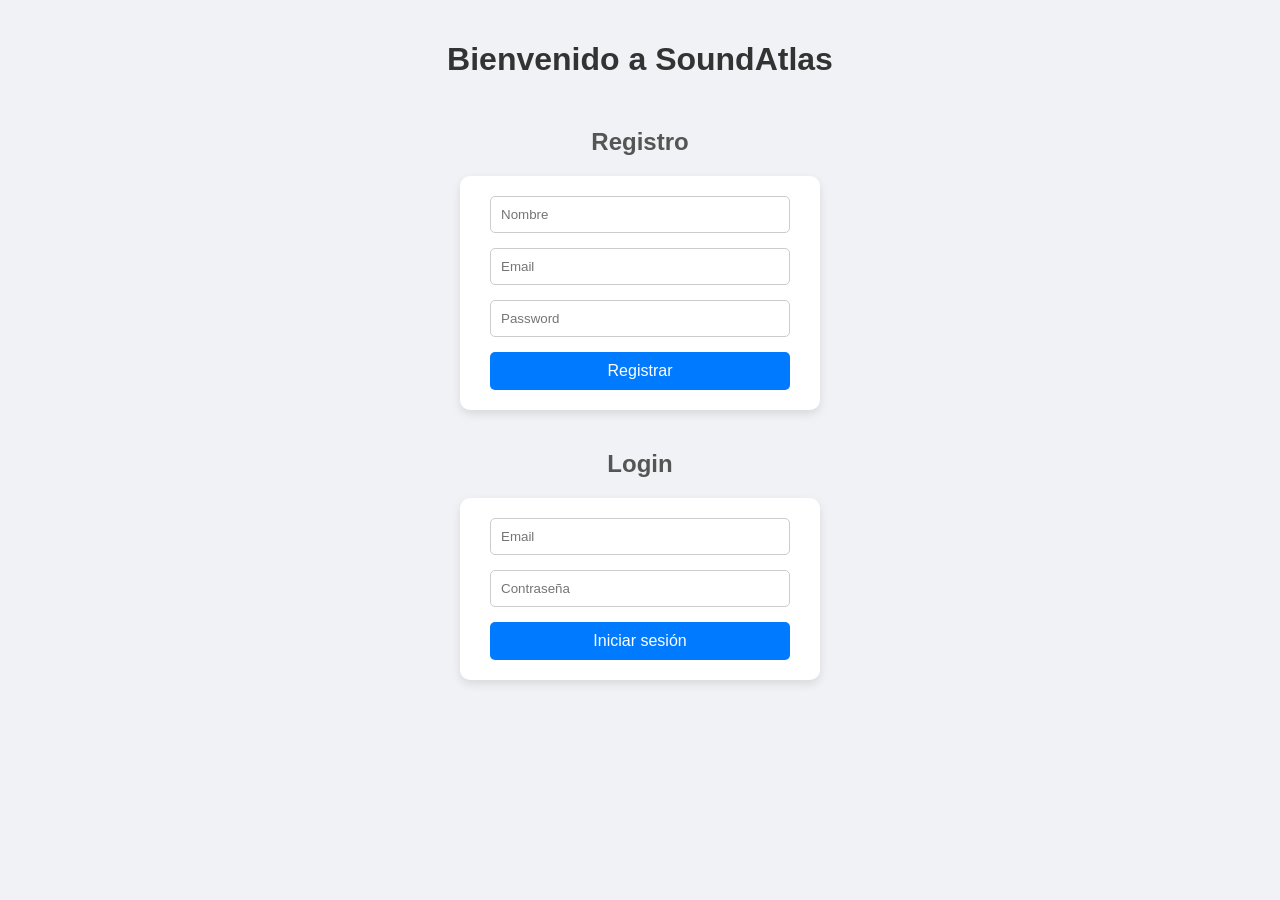
==== frontend/index.html @ 0ea6f2aa "Fase inicial: registro y login implementados, estructura básica del proyecto" ====
<!DOCTYPE html>
<html>
<head>
  <title>SoundAtlas</title>
  <link rel="stylesheet" href="css/style.css">
</head>
<body>
  <h1>Bienvenido a SoundAtlas</h1>

  <h2>Registro</h2>
  <form id="registerForm">
    <input type="text" name="nombre" placeholder="Nombre" required>
    <input type="email" name="email" placeholder="Email" required>
    <input type="password" name="password" placeholder="Password" required>
    <button type="submit">Registrar</button>
  </form>

  <h2>Login</h2>
  <form id="loginForm">
    <input type="email" name="email" placeholder="Email" required>
    <input type="password" name="password" placeholder="Contraseña" required>
    <button type="submit">Iniciar sesión</button>
  </form>

  <!-- Panel de usuario -->
  <div id="userPanel" style="display:none; margin-top:20px; padding:10px; border:1px solid #ccc; border-radius:5px;">
    <h3>Bienvenido, <span id="userName"></span></h3>
    <p>Email: <span id="userEmail"></span></p>
  </div>

  <!-- Enlazamos el archivo JS externo -->
  <script src="js/js.js"></script>
</body>
</html>
---- frontend/css/style.css ----
/* Estilo general */
body {
    font-family: Arial, sans-serif;
    background-color: #f0f2f5;
    display: flex;
    flex-direction: column;
    align-items: center;
    margin: 0;
    padding: 20px;
}

/* Títulos */
h1 {
    color: #333;
    margin-bottom: 30px;
}

h2 {
    color: #555;
    margin-top: 20px;
}

/* Formularios */
form {
    background-color: #fff;
    padding: 20px 30px;
    border-radius: 10px;
    box-shadow: 0px 4px 10px rgba(0,0,0,0.1);
    margin-bottom: 20px;
    width: 300px;
}

/* Inputs */
input[type="text"],
input[type="email"],
input[type="password"] {
    width: 100%;
    padding: 10px;
    margin-bottom: 15px;
    border: 1px solid #ccc;
    border-radius: 5px;
    box-sizing: border-box;
}

/* Botones */
button {
    width: 100%;
    padding: 10px;
    background-color: #007bff;
    color: white;
    border: none;
    border-radius: 5px;
    cursor: pointer;
    font-size: 16px;
}

button:hover {
    background-color: #0056b3;
}

/* Mensajes alert estilo modal simple */
.alert {
    margin-top: 10px;
    color: red;
    font-weight: bold;
}
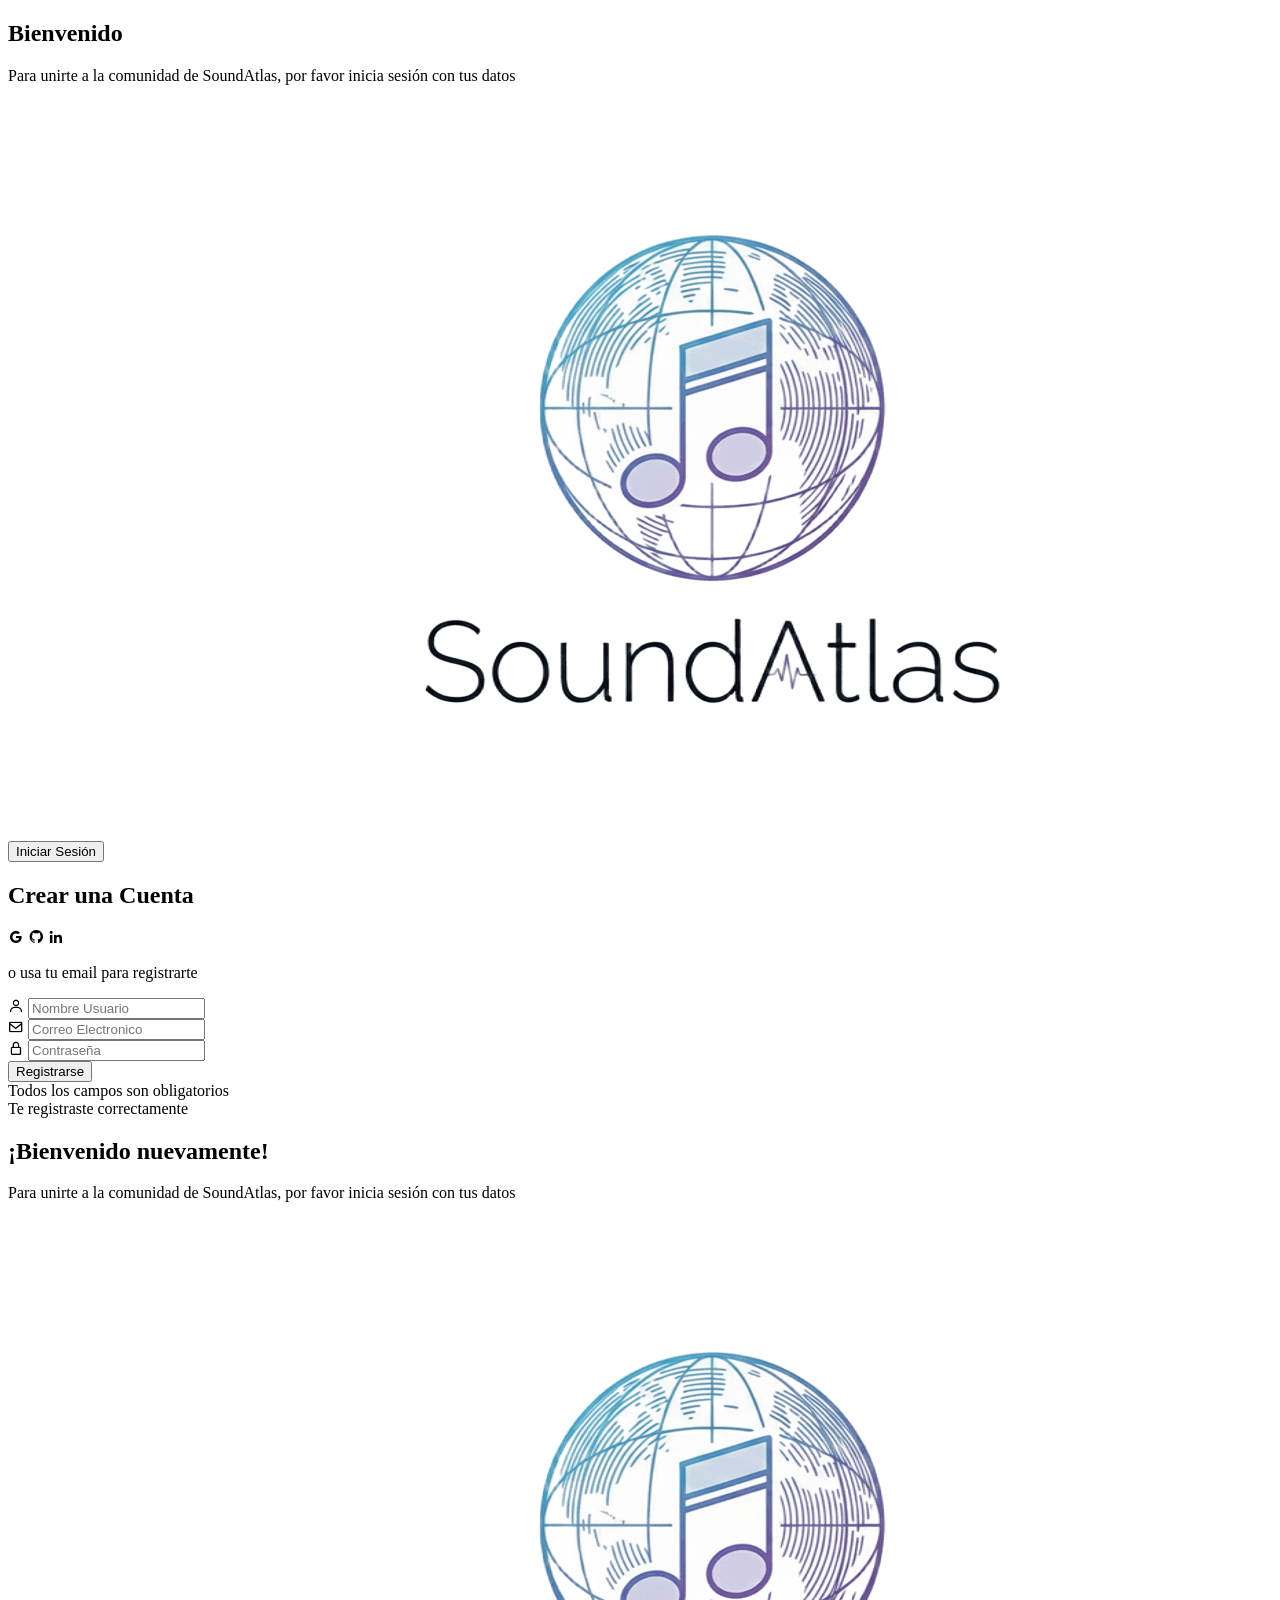
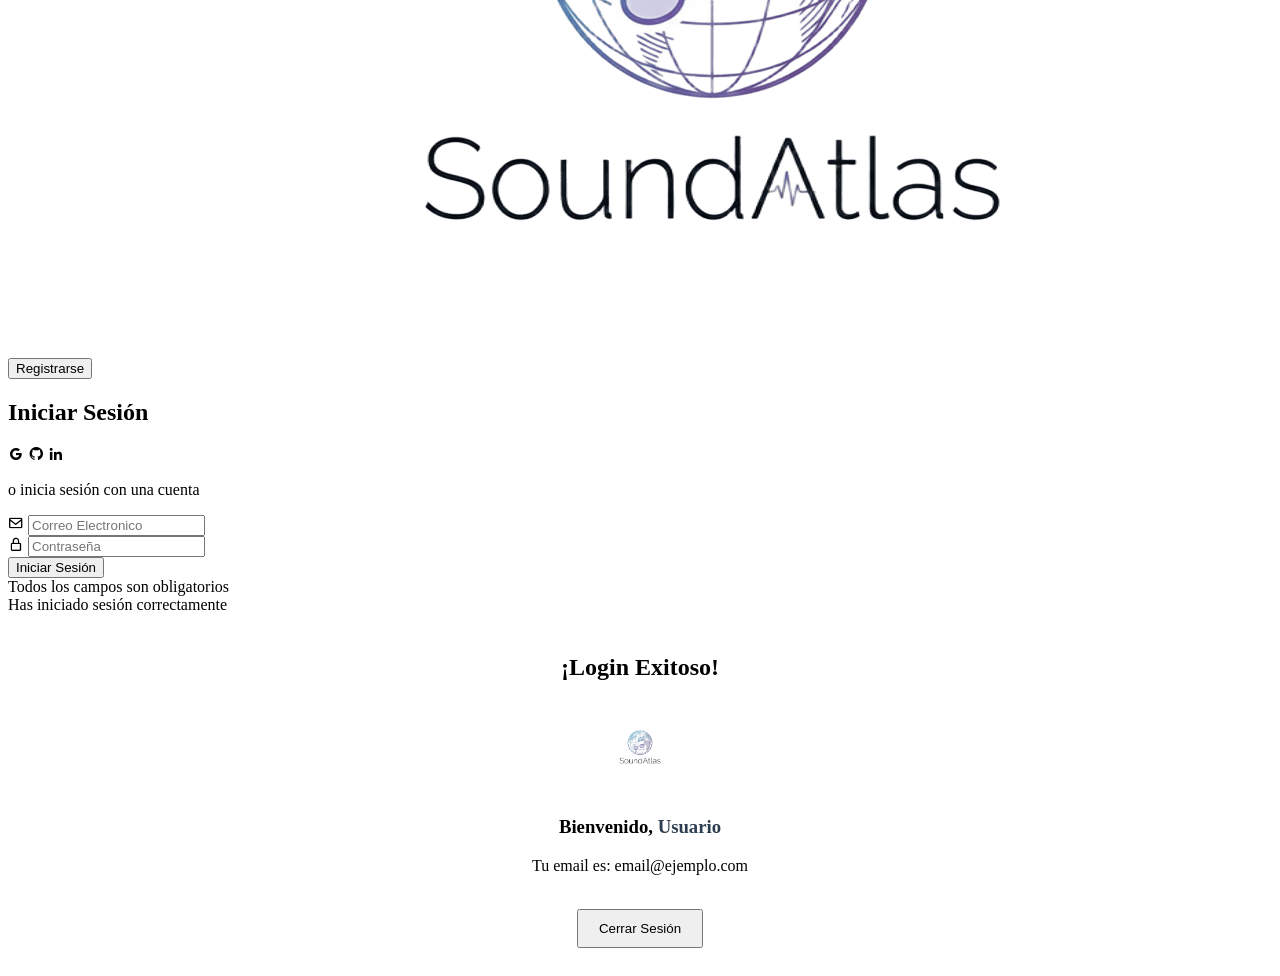
==== commit d3583e07: "Versión Final: Proyecto Completo" ====
--- a/frontend/index.html
+++ b/frontend/index.html
@@ -1,34 +1,120 @@
 <!DOCTYPE html>
-<html>
+<html lang="es">
 <head>
-  <title>SoundAtlas</title>
-  <link rel="stylesheet" href="css/style.css">
+    <meta charset="UTF-8">
+    <meta http-equiv="X-UA-Compatible" content="IE=edge">
+    <meta name="viewport" content="width=device-width, initial-scale=1.0">
+    
+    <link rel="preconnect" href="https://fonts.googleapis.com">
+    <link rel="preconnect" href="https://fonts.gstatic.com" crossorigin>
+    <link href="https://fonts.googleapis.com/css2?family=Montserrat:wght@300;400;500;600;700&display=swap" rel="stylesheet">
+    <link href="https://unpkg.com/boxicons@2.1.4/css/boxicons.min.css" rel="stylesheet">
+
+    <link rel="stylesheet" href="/SoundAtlas/frontend/css/style.css">
+
+    <title>Formulario Registro e Inicio Sesión</title>
 </head>
 <body>
-  <h1>Bienvenido a SoundAtlas</h1>
 
-  <h2>Registro</h2>
-  <form id="registerForm">
-    <input type="text" name="nombre" placeholder="Nombre" required>
-    <input type="email" name="email" placeholder="Email" required>
-    <input type="password" name="password" placeholder="Password" required>
-    <button type="submit">Registrar</button>
-  </form>
+    <div class="container-form register">
+        <div class="information">
+            <div class="info-childs">
+                <h2>Bienvenido</h2>
+                <p>Para unirte a la comunidad de SoundAtlas, por favor inicia sesión con tus datos</p>
+                <img src="img/logo.png" alt="Logo SoundAtlas" class="logo">
+                <input type="button" value="Iniciar Sesión" id="sign-in">
+            </div>
+        </div>
+        <div class="form-information">
+            <div class="form-information-childs">
+                <h2>Crear una Cuenta</h2>
+                <div class="icons">
+                    <i class='bx bxl-google'></i>
+                    <i class='bx bxl-github'></i>
+                    <i class='bx bxl-linkedin' ></i>
+                </div>
+                <p>o usa tu email para registrarte</p>
+                <form class="form form-register" novalidate>
+                    <div>
+                        <label>
+                            <i class='bx bx-user'></i>
+                            <input type="text" placeholder="Nombre Usuario" name="userName" required>
+                        </label>
+                    </div>
+                    <div>
+                        <label>
+                            <i class='bx bx-envelope'></i>
+                            <input type="email" placeholder="Correo Electronico" name="userEmail" required>
+                        </label>
+                    </div>
+                    <div>
+                        <label>
+                            <i class='bx bx-lock-alt'></i>
+                            <input type="password" placeholder="Contraseña" name="userPassword" required>
+                        </label>
+                    </div>
+                    <input type="submit" value="Registrarse">
+                    <div class="alerta-error">Todos los campos son obligatorios</div>
+                    <div class="alerta-exito">Te registraste correctamente</div>
+                </form>
+            </div>
+        </div>
+    </div>
 
-  <h2>Login</h2>
-  <form id="loginForm">
-    <input type="email" name="email" placeholder="Email" required>
-    <input type="password" name="password" placeholder="Contraseña" required>
-    <button type="submit">Iniciar sesión</button>
-  </form>
+    <div class="container-form login hide">
+        <div class="information">
+            <div class="info-childs">
+                <h2>¡Bienvenido nuevamente!</h2>
+                <p>Para unirte a la comunidad de SoundAtlas, por favor inicia sesión con tus datos</p>
+                <img src="img/logo.png" alt="Logo SoundAtlas" class="logo">
+                <input type="button" value="Registrarse" id="sign-up">
+            </div>
+        </div>
+        <div class="form-information">
+            <div class="form-information-childs">
+                <h2>Iniciar Sesión</h2>
+                <div class="icons">
+                    <i class='bx bxl-google'></i>
+                    <i class='bx bxl-github'></i>
+                    <i class='bx bxl-linkedin'></i>
+                </div>
+                <p>o inicia sesión con una cuenta</p>
+                <form class="form form-login" novalidate>
+                    <div>
+                        <label>
+                            <i class='bx bx-envelope'></i>
+                            <input type="email" placeholder="Correo Electronico" name="userEmail" required>
+                        </label>
+                    </div>
+                    <div>
+                        <label>
+                            <i class='bx bx-lock-alt'></i>
+                            <input type="password" placeholder="Contraseña" name="userPassword" required>
+                        </label>
+                    </div>
+                    <input type="submit" value="Iniciar Sesión">
+                    <div class="alerta-error">Todos los campos son obligatorios</div>
+                    <div class="alerta-exito">Has iniciado sesión correctamente</div>
+                </form>
+            </div>
+        </div>
+    </div>
 
-  <!-- Panel de usuario -->
-  <div id="userPanel" style="display:none; margin-top:20px; padding:10px; border:1px solid #ccc; border-radius:5px;">
-    <h3>Bienvenido, <span id="userName"></span></h3>
-    <p>Email: <span id="userEmail"></span></p>
-  </div>
+    <div id="userPanel" class="container-form hide" style="background-color: white; padding: 20px; text-align: center;">
+        <div class="form-information" style="width: 100%;">
+            <div class="form-information-childs">
+                <h2>¡Login Exitoso!</h2>
+                <img src="img/logo.png" alt="Logo SoundAtlas" class="logo" style="width: 100px; margin: 20px auto;">
+                
+                <h3>Bienvenido, <span id="userNameDisplay" style="color: #2c3e50;">Usuario</span></h3>
+                <p>Tu email es: <span id="userEmailDisplay">email@ejemplo.com</span></p>
+                
+                <br>
+                <button id="btnLogout" style="padding: 10px 20px; cursor: pointer;">Cerrar Sesión</button>
+            </div>
+        </div>
+    </div>
 
-  <!-- Enlazamos el archivo JS externo -->
-  <script src="js/js.js"></script>
+    <script src="/SoundAtlas/frontend/js/app.js"></script>
 </body>
-</html>
+</html>
